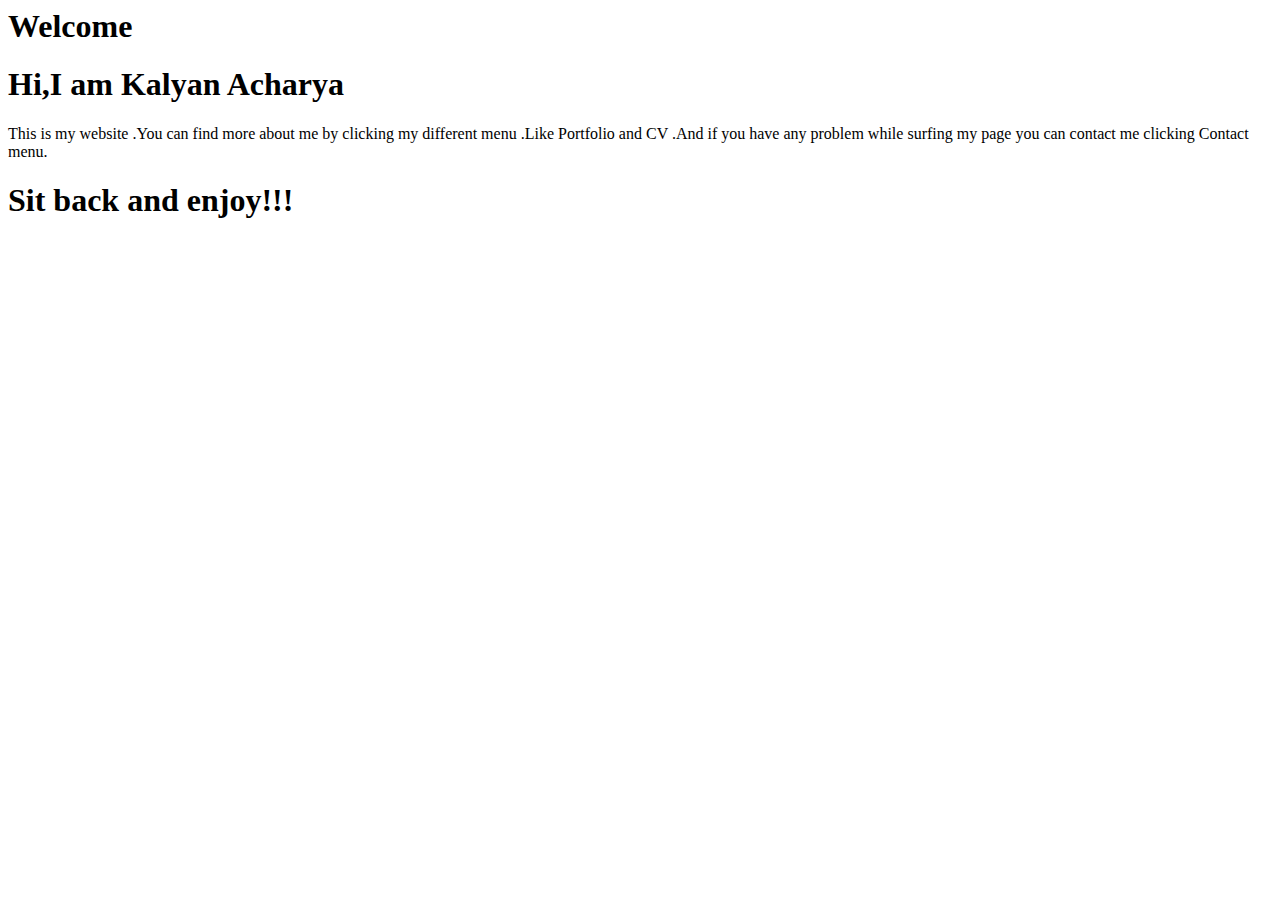
==== index.html @ ec2b3a68 "Index Page code" ====
<!doctype>
<html>
<head>
<title>Main page</title>
<link rel="stylesheet" type="text/css" href="style.css"> 
</head>
<body>
<div class="new"><h1>Welcome</h1></div>
<div class="middle">
<h1>Hi,I am Kalyan Acharya</h1>
</div>
<div class="hi">This is my website .You can find more about me by clicking my different menu .Like Portfolio and CV .And if you have any problem while surfing my page you can contact me clicking Contact menu.
</div>
</body>
<footer class="foot">
<h1>Sit back and enjoy!!!</h1>
</footer>
</html>
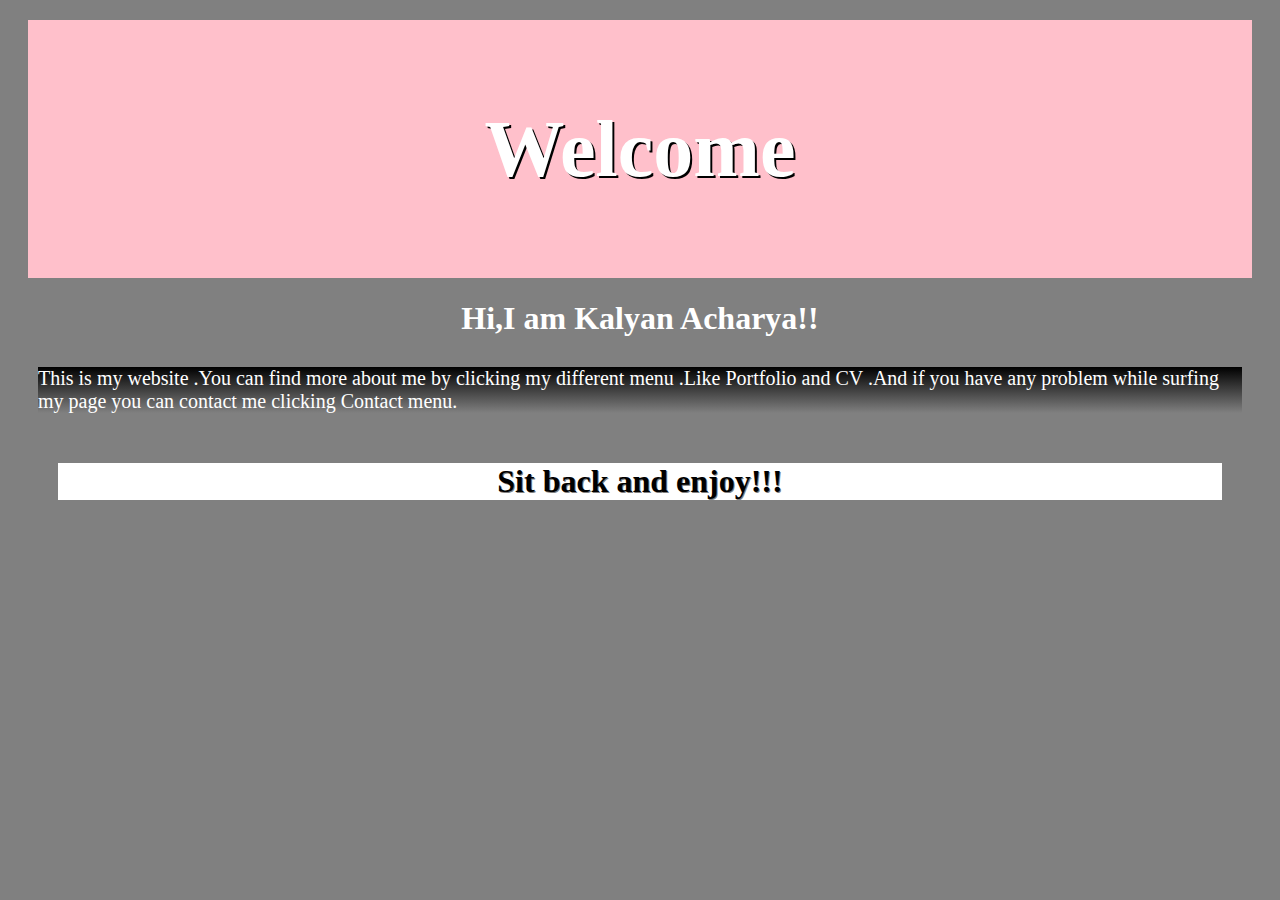
==== commit 99fd8a0a: "1" ====
--- a/index.html
+++ b/index.html
@@ -1,5 +1,5 @@
 <!doctype>
-<html>
+<html class"home-bg">
 <head>
 <title>Main page</title>
 <link rel="stylesheet" type="text/css" href="style.css"> 
@@ -7,7 +7,7 @@
 <body>
 <div class="new"><h1>Welcome</h1></div>
 <div class="middle">
-<h1>Hi,I am Kalyan Acharya</h1>
+<h1>Hi,I am Kalyan Acharya!!<h1>
 </div>
 <div class="hi">This is my website .You can find more about me by clicking my different menu .Like Portfolio and CV .And if you have any problem while surfing my page you can contact me clicking Contact menu.
 </div>
--- a/style.css
+++ b/style.css
@@ -0,0 +1,98 @@
+body{
+	background-color:Grey;
+}
+.new{
+	background-color:pink;
+	text-align:center;
+	font-family: 'Lobster',cursive;
+	text-shadow:2px 2px black;
+	margin:20px;
+	color:white;
+	Padding:30px;
+	font-size:40px;
+}
+.middle{
+	background-color:Grey;
+	margin:20px;
+	text-align:center;
+	font-weight:lighter;
+	color:white;
+}
+.hi{
+	background-color:Grey;
+	font-size:20px;
+	margin:30px;
+	background:linear-gradient(Black,grey);
+	color:white;
+}
+.foot{
+	background-color:grey;
+    margin:50px;
+	font-weight:lighter;
+	text-align:center;
+	background:linear-gradient(to bottom ,white);
+	text-shadow:1px 1px grey;
+	padding:10px,5px,10px,5px;
+	font-family: 'Lobster',cursive;
+}
+.hi1{
+	background-color:Red;
+}
+.second-bg{
+	background-color:Grey;
+
+}
+
+.container {
+    display: grid;
+    grid-template-columns: 500px auto auto auto;
+    grid-template-rows: 100px 200px 200px 30px ;
+    grid-gap:10px;
+    padding: 20px;  
+    text-align:left;
+}
+.header {
+    grid-column-start: 1;
+    grid-column-end:  25;
+    grid-row-start: 1;
+    grid-row-end: 1;
+	Margin:auto 200px auto 200px;
+	background:linear-gradient(pink,grey);
+	text-align: center;
+
+}
+
+.item1 {
+    grid-column-start: 1;
+    grid-column-end: 1;
+    grid-row-start: 2;
+    grid-row-end:7;  	
+    text-align:center;
+    background:linear-gradient(pink,grey);
+	
+}
+
+.item2 {
+    grid-column-start: 2;
+	grid-column-end:20;
+    grid-row-start: 2; 
+    grid-row-end: 7; 
+    text-align:center;
+	width:800px;
+	height:500px;
+	background:linear-gradient(white,grey);
+}
+.me{
+	text-align:left;
+	padding-left:10px;
+}
+.img{
+	position:center-top;
+	padding-left:400px;
+}
+.img2{
+	position:absolute;
+    top:200px;
+	right:100px;
+	padding-right:300px;
+}
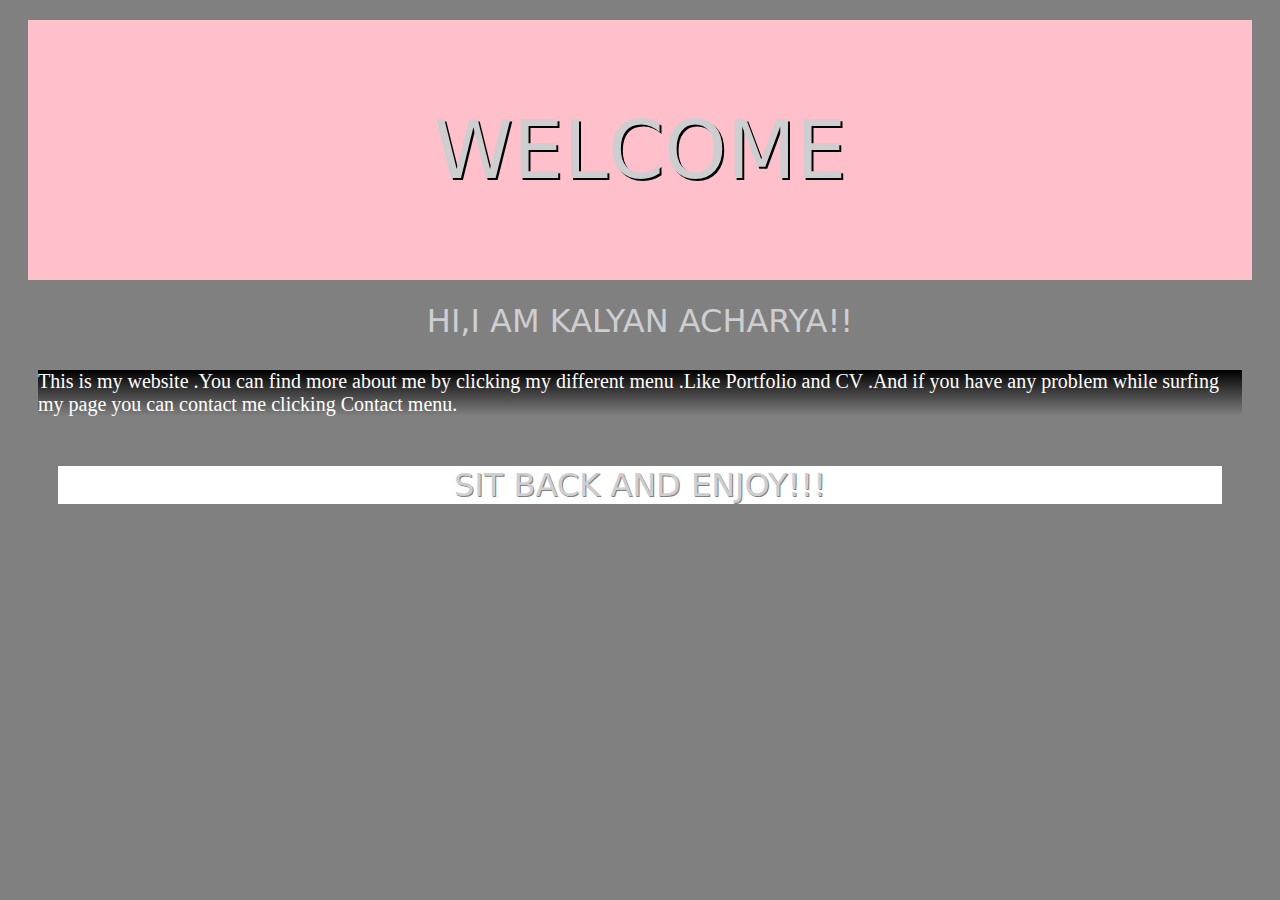
==== commit 1725e977: "new" ====
--- a/index.html
+++ b/index.html
@@ -1,18 +1,19 @@
-<!doctype>
-<html class"home-bg">
+<!DOCTYPE html>
+<html class="home-bg" lang="en" dir="ltr">
 <head>
+<meta charset="UTF-8">
 <title>Main page</title>
-<link rel="stylesheet" type="text/css" href="style.css"> 
+<link rel="stylesheet" type="text/css" href="style.css">
 </head>
 <body>
 <div class="new"><h1>Welcome</h1></div>
 <div class="middle">
-<h1>Hi,I am Kalyan Acharya!!<h1>
+<h1>Hi,I am Kalyan Acharya!!</h1>
 </div>
 <div class="hi">This is my website .You can find more about me by clicking my different menu .Like Portfolio and CV .And if you have any problem while surfing my page you can contact me clicking Contact menu.
 </div>
-</body>
 <footer class="foot">
 <h1>Sit back and enjoy!!!</h1>
 </footer>
+</body>
 </html>--- a/style.css
+++ b/style.css
@@ -96,3 +96,100 @@
 	right:100px;
 	padding-right:300px;
 }
+
+.CV-bg{
+	margin:0px;
+	padding:0px;
+	background-color:white;
+	height:150px;
+	
+}
+.clearfix{
+	clear:both;
+}
+.cv-box{
+	width:900px;
+	height:1000px;
+	margin:0 auto;
+	background-color:white;
+}
+.box-outer{
+	padding:30px;
+}
+.box-1{
+	background-color:#26252d;
+	width:35%;
+	float:left;
+	height:1000px;
+}
+.box-2{
+	width:60%;
+	float:left;
+	padding:20px;
+}
+.profile{
+	width:100%;
+	height:40%;
+}
+.content{
+	padding:20px;
+}
+h1{
+	color:#ceced1;
+	font-family:system-ui;
+	font-weight:300;
+	text-transform: uppercase;
+}
+p{
+	color:#ceced1;
+	Font-family:system-ui;
+	font-weight:300;
+	font-size:14px;
+}
+.intro{
+	text-align:center;
+}
+.intro h1{
+	font-size:40px;
+	font-weight:bold;
+	color:#26252d;
+}
+.hr{
+	height:15px;
+	border:none;
+	background-color:yellow;
+	margin:-45px 20px;
+}
+.intro-p{
+	color:#7d7d7d;
+	font-family:system-ui;
+	font-weight:300;
+	font-size:15px;
+	margin-top:13%;
+}
+.content-2{
+	padding-top:40px;
+}
+.head{
+	color:#2652d;
+    font-family:system-ui;
+	font-weight:400;
+	text-transform:uppercase;
+	margin:0px;
+}
+.para-1{
+	font-size:16px;
+	text-transform:uppercase;
+	color:#26252d;
+	font-weight:400;
+	margin:5px 0px;
+	margin-top;10px;
+}
+.para-2{
+	font-size:16px;
+	text-transform:uppercase;
+	color:#7d7d7d;
+	font-weight:400;
+	margin-bottom:20px;
+	margin-top:0px;
+}
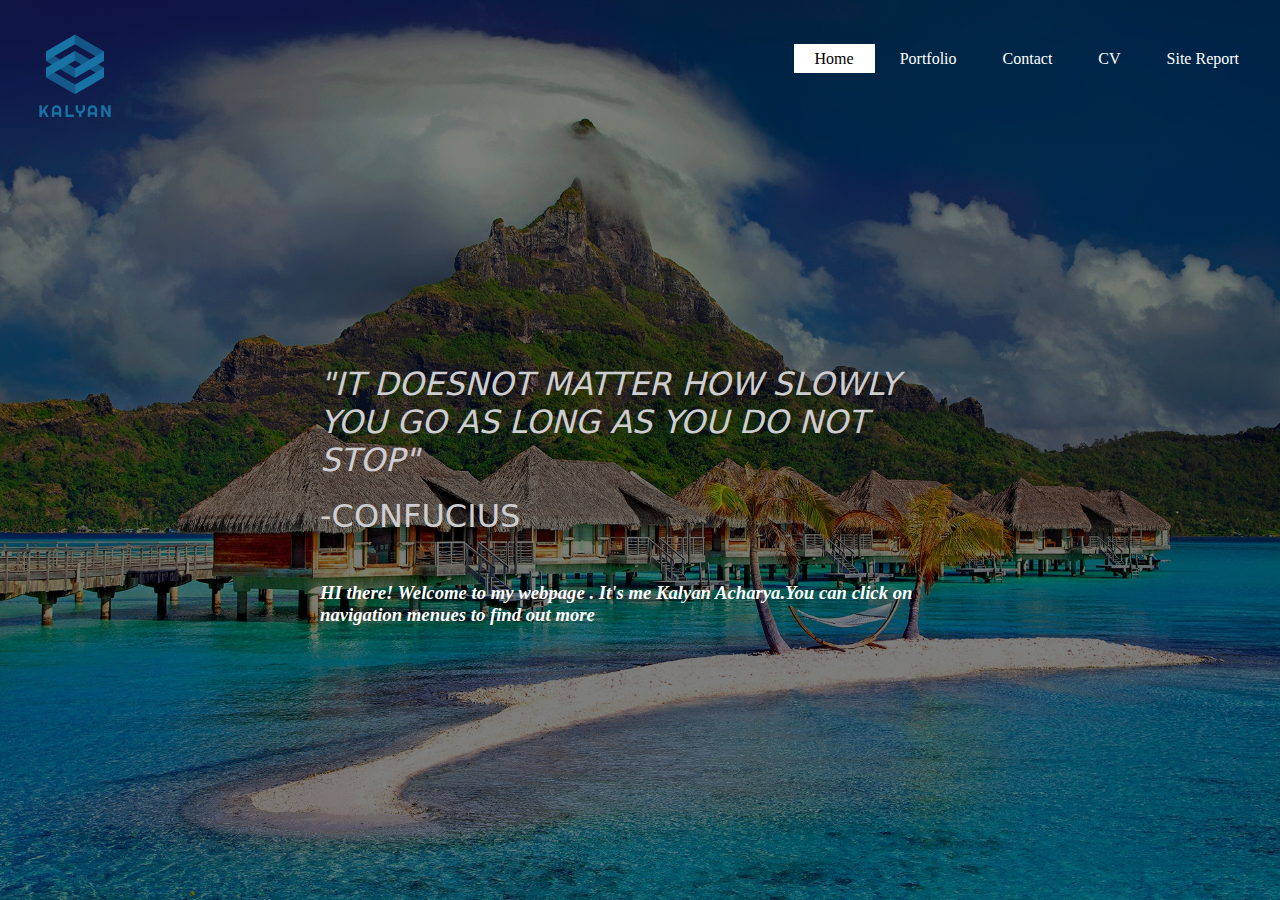
==== commit 266fc126: "push" ====
--- a/index.html
+++ b/index.html
@@ -1,19 +1,41 @@
 <!DOCTYPE html>
-<html class="home-bg" lang="en" dir="ltr">
+<html lang="en" dir="ltr">
 <head>
 <meta charset="UTF-8">
 <title>Main page</title>
 <link rel="stylesheet" type="text/css" href="style.css">
+<style>
+body{
+	background-image:linear-gradient(rgba(0,0,0,0.5),rgba(0,0,0,0.5)),url(Bga.jpg);
+	background-repeat:no-repeat;
+	height:100vh;
+	background-size:cover;
+	background-position:center;
+}
+</style>
 </head>
 <body>
-<div class="new"><h1>Welcome</h1></div>
+<header>
+<div class="main">
+<div class="logo">
+ <a href="file:///D:/Assignment/Assignment/index.html"><img src="LO.png" alt="Logo of my page"></a>
+ </div>
+<ul>
+<li class="active"><a href="file:///D:/Assignment/Assignment/index.html">Home</a></li>
+<li><a href="file:///D:/Assignment/Assignment/portfolio.html">Portfolio</a></li>
+<li><a href="file:///D:/Assignment/Assignment/form.html">Contact</a></li>
+<li><a href="file:///D:/Assignment/Assignment/CV.html">CV</a></li>
+<li><a href="#">Site Report</a></li>
+</ul>
+</div>
+</header>
 <div class="middle">
-<h1>Hi,I am Kalyan Acharya!!</h1>
+<h1><i><b>"It doesnot matter how slowly you go as long as you do not stop"</b></i></h1>
+<br>
+ <h1><b>-Confucius</b></h1>
 </div>
-<div class="hi">This is my website .You can find more about me by clicking my different menu .Like Portfolio and CV .And if you have any problem while surfing my page you can contact me clicking Contact menu.
+<div class="title1">
+<h3><i>HI there! Welcome to my webpage . It's me Kalyan Acharya.You can click on navigation menues to find out more </i></h3>
 </div>
-<footer class="foot">
-<h1>Sit back and enjoy!!!</h1>
-</footer>
 </body>
 </html>--- a/style.css
+++ b/style.css
@@ -1,46 +1,69 @@
+*{
+	margin:0;
+	padding:0;
+	box-sizing: border-box;
+}
 body{
-	background-color:Grey;
-}
-.new{
-	background-color:pink;
-	text-align:center;
-	font-family: 'Lobster',cursive;
-	text-shadow:2px 2px black;
-	margin:20px;
+	background-image:linear-gradient(rgba(0,0,0,0.5),rgba(0,0,0,0.5)),url(Bga.jpg);
+	background-repeat:no-repeat;
+	height:170vh;
+	background-size:cover;
+	background-position:center;
+}
+ul{
+	float:right;
+	list-style-type:none;
+	margin-top:15px;
+	padding:20px;
+}
+ul li{
+	display:inline-block;
+	margin-top:15px;
+}
+ul li a{
+	text-decoration:none;
+	color:#fff;
+	padding:5px 20px;
+	border:1px solid transparent;
+}
+ul li a:hover{
+	background-color:#fff;
+	color:#000;
+	transition:0.6s ease;
+}
+ul li.active a{
+	background-color:#fff;
+	color:#000;
+}
+.logo img{
+	float:left;
+	width:150px;
+	height:auto;	
+}
+.main{
+	max-width:1350px;
+	margin:auto;
+}
+.title h1 {
 	color:white;
-	Padding:30px;
-	font-size:40px;
+	Font-size:40px;
+	font-weight:bold;
+	margin-top:40px;
 }
 .middle{
-	background-color:Grey;
-	margin:20px;
-	text-align:center;
-	font-weight:lighter;
+     position:absolute;
+     top:50%;
+     left:50%;
+     transform:translate(-50%,-50%);
+}	 
+.title1{
+	position:absolute;
+	top:50%;
+     left:50%;
+     transform:translate(-50%,300%);
+}
+.title1 h3{
 	color:white;
-}
-.hi{
-	background-color:Grey;
-	font-size:20px;
-	margin:30px;
-	background:linear-gradient(Black,grey);
-	color:white;
-}
-.foot{
-	background-color:grey;
-    margin:50px;
-	font-weight:lighter;
-	text-align:center;
-	background:linear-gradient(to bottom ,white);
-	text-shadow:1px 1px grey;
-	padding:10px,5px,10px,5px;
-	font-family: 'Lobster',cursive;
-}
-.hi1{
-	background-color:Red;
-}
-.second-bg{
-	background-color:Grey;
-
 }
 
 .container {
@@ -87,52 +110,99 @@
 	padding-left:10px;
 }
 .img{
-	position:center-top;
+	position:relative;
 	padding-left:400px;
+	padding-top:50px;
 }
 .img2{
-	position:absolute;
+	position:static;
     top:200px;
 	right:100px;
 	padding-right:300px;
 }
-
-.CV-bg{
-	margin:0px;
-	padding:0px;
-	background-color:white;
-	height:150px;
-	
-}
-.clearfix{
-	clear:both;
-}
-.cv-box{
-	width:900px;
-	height:1000px;
-	margin:0 auto;
-	background-color:white;
-}
-.box-outer{
-	padding:30px;
-}
+.contact-form{
+  margin-top:120px;
+  width: 85%;
+  max-width: 600px;
+  background: #f1f1f1;
+  position: absolute;
+  top: 50%;
+  left: 50%;
+  transform: translate(-50%,-50%);
+  padding: 30px 40px;
+  box-sizing: border-box;
+  border-radius: 8px;
+  text-align: center;
+  box-shadow: 0 0 20px #000000b3;
+}
+.contact-form h1{
+  margin-top: 0;
+  font-weight: 200;
+}
+.txtb{
+  border:1px solid grey;
+  margin: 8px 0;
+  padding: 12px 18px;
+  border-radius: 8px;
+}
+.txtb label{
+  display: block;
+  text-align: left;
+  color: #333;
+  text-transform: uppercase;
+  font-size: 14px;
+}
+.txtb input,.txtb textarea{
+  width: 100%;
+  border: none;
+  background: none;
+  outline: none;
+  font-size: 18px;
+  margin-top: 6px;
+}
+.btn{
+  display: inline-block;
+  background: #9b59b6;
+  padding: 14px 0;
+  color: white;
+  text-transform: uppercase;
+  margin-top: 8px;
+  width: 100%;
+}
+
 .box-1{
 	background-color:#26252d;
-	width:35%;
+	width:22%;
 	float:left;
-	height:1000px;
-}
+	height:900px;
+	margin-top:190px;
+	
+
+}
+.box-1 img{
+	padding:20px;
+	border-radius:200px;
+}
+	
 .box-2{
-	width:60%;
+	width:55%;
 	float:left;
-	padding:20px;
+	padding-left:50px;
+	margin-top:100px;
+	background-color:white;
+	height:900px;
+	
+}
+.intro h1{
+	padding-top:30px;
 }
 .profile{
 	width:100%;
 	height:40%;
 }
 .content{
-	padding:20px;
+	padding-left:50px;
+
 }
 h1{
 	color:#ceced1;
@@ -157,8 +227,10 @@
 .hr{
 	height:15px;
 	border:none;
-	background-color:yellow;
-	margin:-45px 20px;
+	background-color:rgb(210, 215, 211);
+	margin:-25px 120px;
+	
+	
 }
 .intro-p{
 	color:#7d7d7d;
@@ -167,11 +239,14 @@
 	font-size:15px;
 	margin-top:13%;
 }
+.helll{
+	color:#7d7d7d;
+}
 .content-2{
 	padding-top:40px;
 }
 .head{
-	color:#2652d;
+	color:#26252d;
     font-family:system-ui;
 	font-weight:400;
 	text-transform:uppercase;
@@ -183,7 +258,7 @@
 	color:#26252d;
 	font-weight:400;
 	margin:5px 0px;
-	margin-top;10px;
+	margin-top:10px;
 }
 .para-2{
 	font-size:16px;
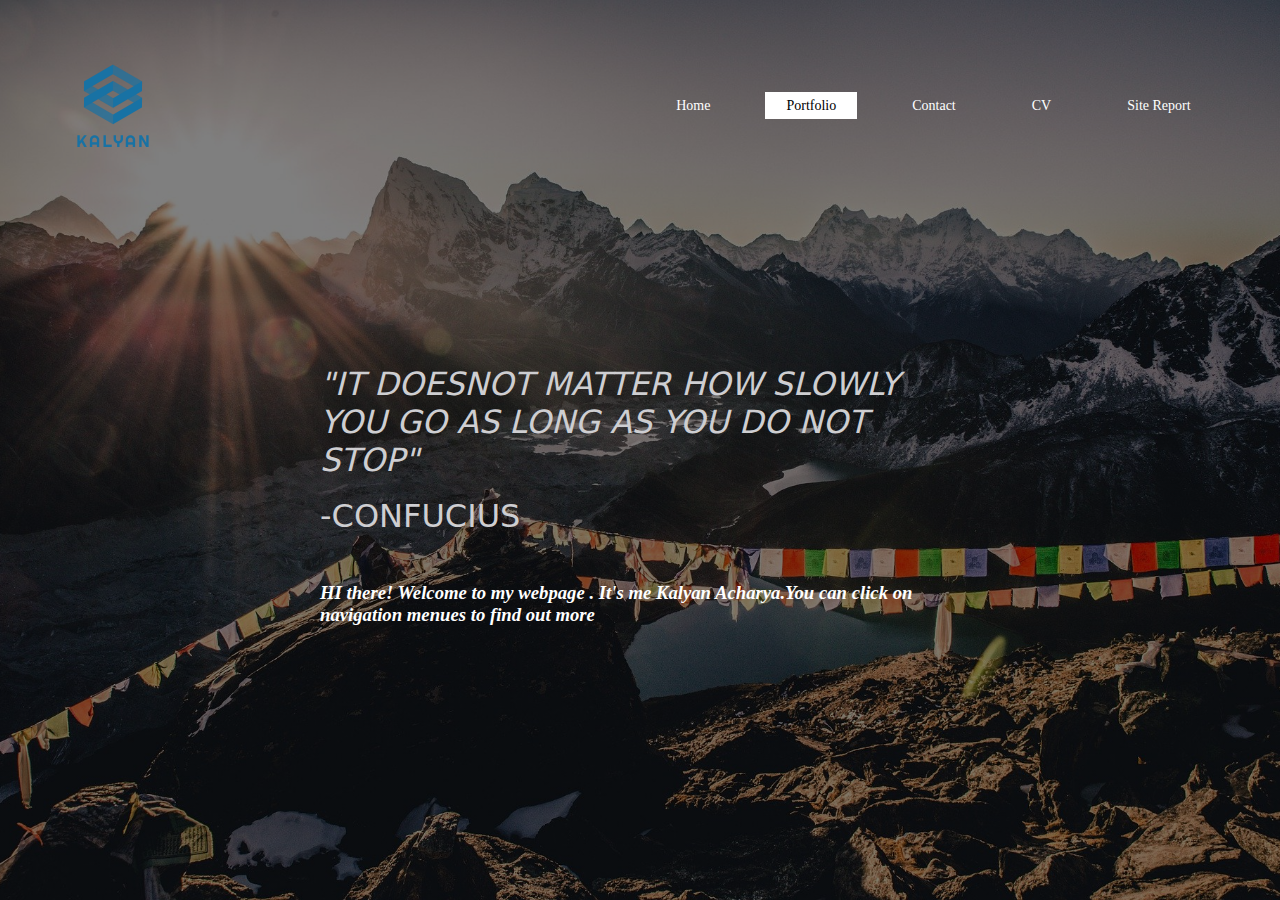
==== commit 6716218a: "push" ====
--- a/index.html
+++ b/index.html
@@ -6,7 +6,7 @@
 <link rel="stylesheet" type="text/css" href="style.css">
 <style>
 body{
-	background-image:linear-gradient(rgba(0,0,0,0.5),rgba(0,0,0,0.5)),url(Bga.jpg);
+	background-image:linear-gradient(rgba(0,0,0,0.5),rgba(0,0,0,0.5)),url(bg1.jpg);
 	background-repeat:no-repeat;
 	height:100vh;
 	background-size:cover;
@@ -15,20 +15,21 @@
 </style>
 </head>
 <body>
-<header>
 <div class="main">
-<div class="logo">
- <a href="file:///D:/Assignment/Assignment/index.html"><img src="LO.png" alt="Logo of my page"></a>
- </div>
+<div class="navbar">
+<img src="LO.png" alt="Logo of my page" class="logo">
+<nav>
 <ul>
-<li class="active"><a href="file:///D:/Assignment/Assignment/index.html">Home</a></li>
-<li><a href="file:///D:/Assignment/Assignment/portfolio.html">Portfolio</a></li>
-<li><a href="file:///D:/Assignment/Assignment/form.html">Contact</a></li>
-<li><a href="file:///D:/Assignment/Assignment/CV.html">CV</a></li>
+<li><a href="index.html">Home</a></li>
+<li class="active"><a href="portfolio.html">Portfolio</a></li>
+<li><a href="form.html">Contact</a></li>
+<li><a href="CV.html">CV</a></li>
 <li><a href="#">Site Report</a></li>
 </ul>
+</nav>
 </div>
-</header>
+</div>
+
 <div class="middle">
 <h1><i><b>"It doesnot matter how slowly you go as long as you do not stop"</b></i></h1>
 <br>
--- a/style.css
+++ b/style.css
@@ -4,46 +4,65 @@
 	box-sizing: border-box;
 }
 body{
-	background-image:linear-gradient(rgba(0,0,0,0.5),rgba(0,0,0,0.5)),url(Bga.jpg);
+	background-image:linear-gradient(rgba(0,0,0,0.5),rgba(0,0,0,0.5)),url(bg1.jpg);
 	background-repeat:no-repeat;
 	height:170vh;
 	background-size:cover;
 	background-position:center;
 }
-ul{
-	float:right;
-	list-style-type:none;
-	margin-top:15px;
-	padding:20px;
-}
-ul li{
-	display:inline-block;
-	margin-top:15px;
-}
-ul li a{
-	text-decoration:none;
-	color:#fff;
+
+
+.main{
+	width: 100%;
+
+    padding-left: 3%;
+    padding-right: 3%;
+    box-sizing: border-box;
+    overflow: hidden;
+}
+
+.navbar {
+	width: 100%;
+    display: flex;
+    align-items: center;
+}
+
+.logo {
+    width: 150px;
+    cursor: pointer;
+    margin: 30px 0px;
+}
+
+nav {
+    flex: 1;
+    text-align: right;
+}
+
+nav ul li {
+    list-style: none;
+    display: inline-block;
+    margin-right: 30px  ;
+}
+
+nav ul li a {
+    text-decoration: none;
+    color: #fff;
+    font-size: 14px;
 	padding:5px 20px;
 	border:1px solid transparent;
 }
-ul li a:hover{
-	background-color:#fff;
+
+nav ul li a:hover {
+    background-color:#fff;
 	color:#000;
 	transition:0.6s ease;
 }
+
 ul li.active a{
 	background-color:#fff;
 	color:#000;
 }
-.logo img{
-	float:left;
-	width:150px;
-	height:auto;	
-}
-.main{
-	max-width:1350px;
-	margin:auto;
-}
+
 .title h1 {
 	color:white;
 	Font-size:40px;
@@ -74,54 +93,39 @@
     padding: 20px;  
     text-align:left;
 }
-.header {
-    grid-column-start: 1;
-    grid-column-end:  25;
-    grid-row-start: 1;
-    grid-row-end: 1;
-	Margin:auto 200px auto 200px;
-	background:linear-gradient(pink,grey);
-	text-align: center;
-
-}
-
-.item1 {
-    grid-column-start: 1;
-    grid-column-end: 1;
-    grid-row-start: 2;
-    grid-row-end:7;  	
-    text-align:center;
-    background:linear-gradient(pink,grey);
-	
-}
-
-.item2 {
-    grid-column-start: 2;
-	grid-column-end:20;
-    grid-row-start: 2; 
-    grid-row-end: 7; 
-    text-align:center;
-	width:800px;
-	height:500px;
-	background:linear-gradient(white,grey);
-}
-.me{
-	text-align:left;
-	padding-left:10px;
-}
-.img{
-	position:relative;
-	padding-left:400px;
-	padding-top:50px;
-}
-.img2{
-	position:static;
-    top:200px;
-	right:100px;
-	padding-right:300px;
+
+.portfoliobox {
+    width: 76%;
+    height: 600px;
+    
+    background-color: #e4f1fe;
+    margin-top: 50px;
+    margin-left: 15%;
+	opacity: 90%;
+}
+
+.portfoliobox h2 {
+	padding: 20px;
+    text-align: center;
+    color: black;
+}
+
+
+.column {
+    box-sizing: border-box;
+    float: left;
+    width: 50%;
+	padding-top: 20px;
+    padding-left: 36px;
+}
+
+.column::after {
+    content:"";
+    clear: both;
+    display: table;
 }
 .contact-form{
-  margin-top:120px;
+  margin-top:180px;
   width: 85%;
   max-width: 600px;
   background: #f1f1f1;
@@ -172,10 +176,12 @@
 
 .box-1{
 	background-color:#26252d;
-	width:22%;
+	width:18%;
 	float:left;
-	height:900px;
-	margin-top:190px;
+	height:850px;
+	margin-top:80px;
+	margin-left: 190px;
+	opacity: 0.8;
 	
 
 }
@@ -188,9 +194,10 @@
 	width:55%;
 	float:left;
 	padding-left:50px;
-	margin-top:100px;
+	margin-top:80px;
 	background-color:white;
-	height:900px;
+	height:850px;
+	opacity: 0.8;
 	
 }
 .intro h1{
